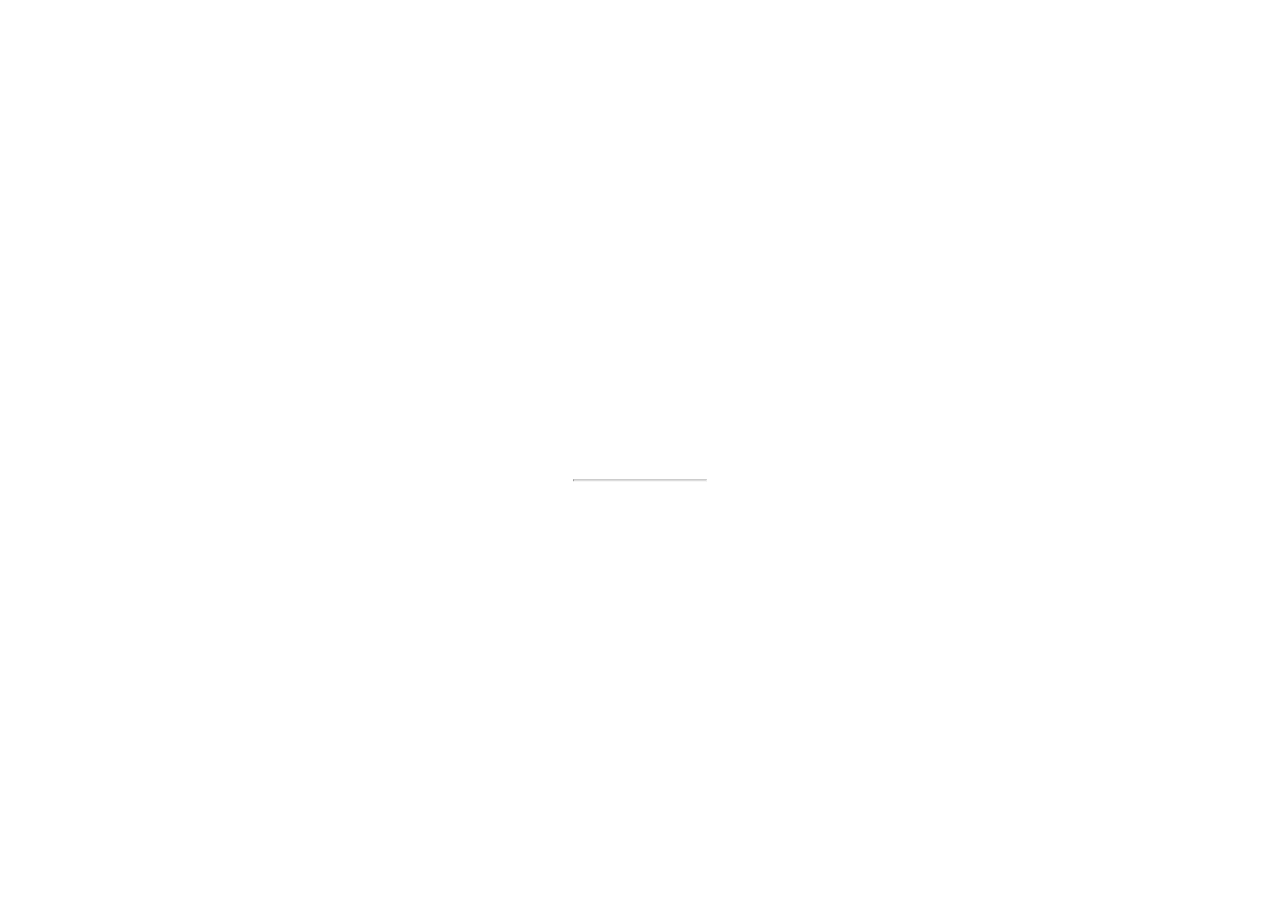
==== index.html @ 6630ac7a "Updated Naming Scheme" ====
<html>
    <head>
        <title>Happy B Day!</title>
        <link rel="stylesheet" href="style.css">
    </head>
    <body>
        <script src="main.js"></script>
        <div class="bgimg">
            <div class="topleft">
              <p><i>Jaedan.org</i></p>
            </div>
            <div class="middle">
              <h1>COMING SOON</h1>
              <hr>
              <p>999 days</p>
            </div>
            <div class="bottomleft">
              <p>Happy Birthday Jaedan!</p>
            </div>
        </div>
    </body>
</html>
---- style.css ----
/* Set height to 100% for body and html to enable the background image to cover the whole page: */
body, html {
    height: 100%
  }
  
  .bgimg {
    /* Background image */
    background-image: url('https://www.w3schools.com/w3images/forestbridge.jpg');
    /* Full-screen */
    height: 100%;
    /* Center the background image */
    background-position: center;
    /* Scale and zoom in the image */
    background-size: cover;
    /* Add position: relative to enable absolutely positioned elements inside the image (place text) */
    position: relative;
    /* Add a white text color to all elements inside the .bgimg container */
    color: white;
    /* Add a font */
    font-family: "Courier New", Courier, monospace;
    /* Set the font-size to 25 pixels */
    font-size: 25px;
  }
  
  /* Position text in the top-left corner */
  .topleft {
    position: absolute;
    top: 0;
    left: 16px;
  }
  
  /* Position text in the bottom-left corner */
  .bottomleft {
    position: absolute;
    bottom: 0;
    left: 16px;
  }
  
  /* Position text in the middle */
  .middle {
    position: absolute;
    top: 50%;
    left: 50%;
    transform: translate(-50%, -50%);
    text-align: center;
  }
  
  /* Style the <hr> element */
  hr {
    margin: auto;
    width: 40%;
  }
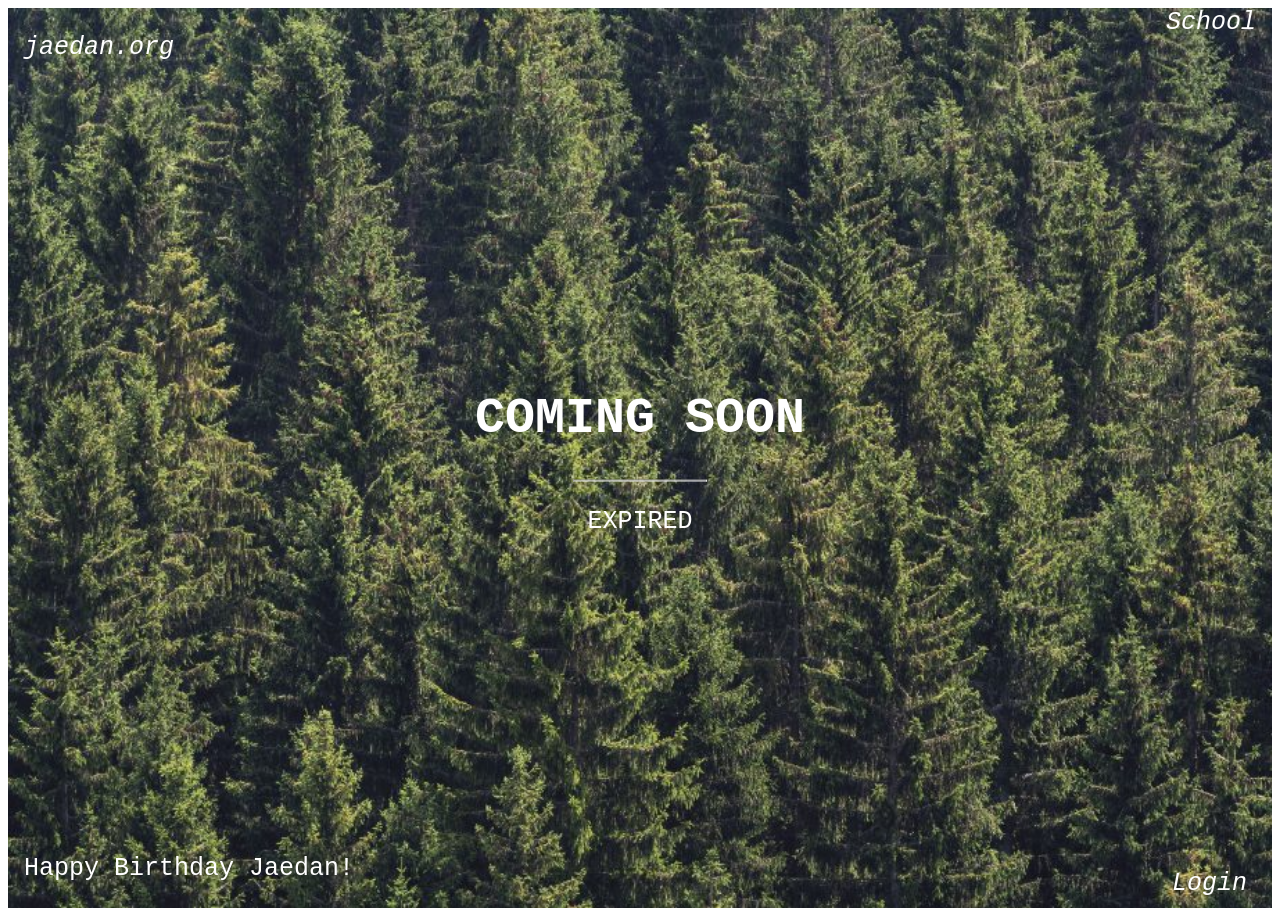
==== commit df2c3f52: "school section" ====
--- a/index.html
+++ b/index.html
@@ -7,16 +7,22 @@
         <script src="main.js"></script>
         <div class="bgimg">
             <div class="topleft">
-              <p><i>Jaedan.org</i></p>
+              <p><i>jaedan.org</i></p>
+            </div>
+            <div class="topright">
+              <a href="school"><i>School</i></a>
             </div>
             <div class="middle">
               <h1>COMING SOON</h1>
               <hr>
-              <p>999 days</p>
+              <p id="demo">999 days</p>
             </div>
             <div class="bottomleft">
               <p>Happy Birthday Jaedan!</p>
             </div>
+            <div class="bottomright">
+              <a href="/login"><i>Login</i></a>
+            </div>
         </div>
     </body>
 </html>
--- a/style.css
+++ b/style.css
@@ -5,7 +5,7 @@
   
   .bgimg {
     /* Background image */
-    background-image: url('https://www.w3schools.com/w3images/forestbridge.jpg');
+    background-image: url('images/background.jpg');
     /* Full-screen */
     height: 100%;
     /* Center the background image */
@@ -35,6 +35,12 @@
     bottom: 0;
     left: 16px;
   }
+
+  .topright {
+    position: absolute;
+    top: 0;
+    right: 16px;
+  }
   
   /* Position text in the middle */
   .middle {
@@ -49,4 +55,29 @@
   hr {
     margin: auto;
     width: 40%;
-  }+  }
+  
+  a {
+    color: white;
+    text-decoration: none;
+  }
+
+  /* Position the bottomright div */
+.bottomright {
+  position: absolute;
+  bottom: 10px;
+  right: 10px;
+}
+
+/* Style the link in the bottom right without underline */
+.bottomright a {
+  color: #fff;
+  padding: 10px 15px;
+  text-decoration: none;  /* This removes the underline */
+}
+
+/* Hover effect for the link */
+.bottomright a:hover {
+  color: #fff;
+  text-decoration: none; /* Ensure no underline on hover as well */
+}
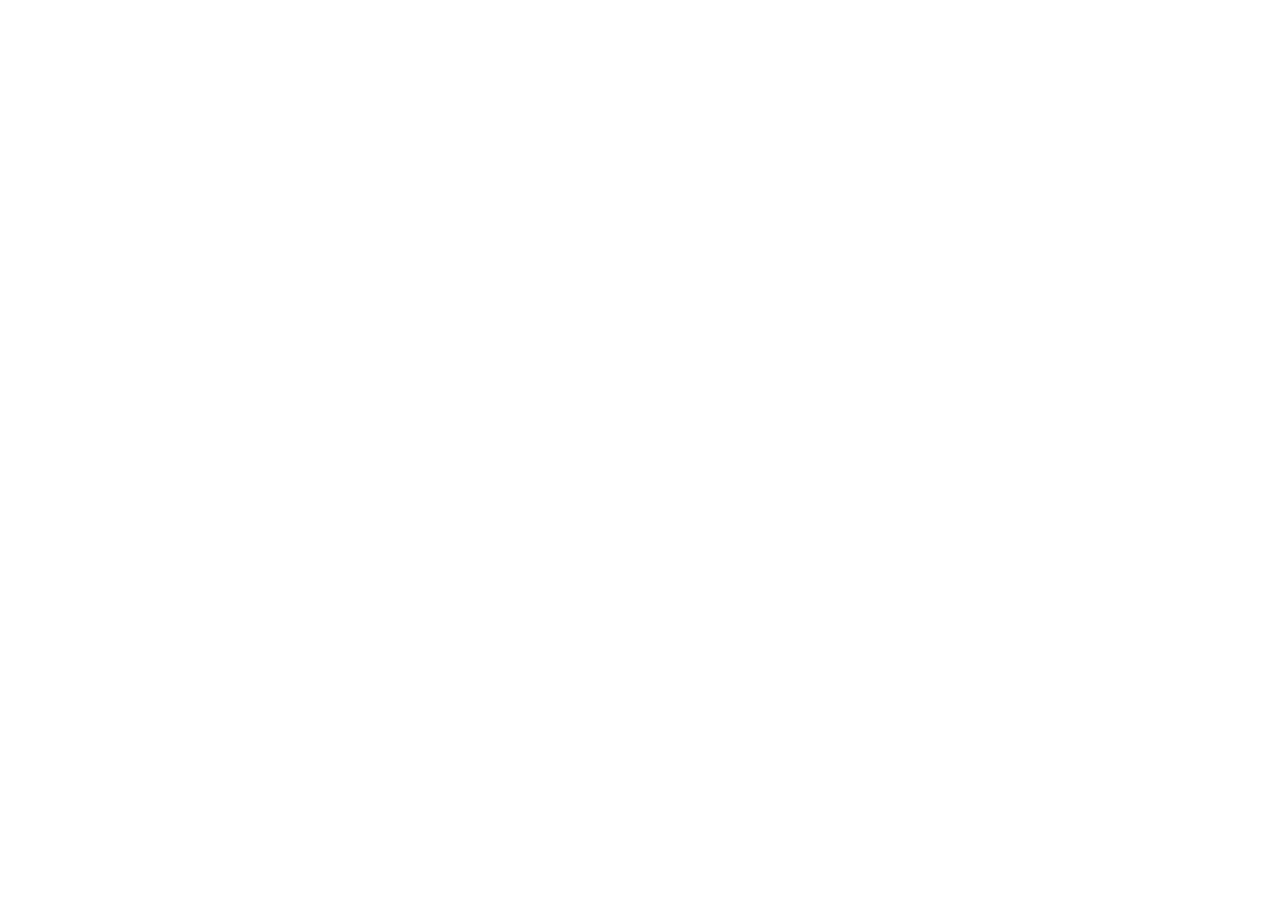
==== commit 321c71fb: "surprise" ====
--- a/index.html
+++ b/index.html
@@ -1,28 +1,53 @@
 <html>
     <head>
-        <title>Happy B Day!</title>
+        <title>Surprise!</title>
+        <meta charset="UTF-8">
+        <meta name="viewport" content="width=device-width, initial-scale=1.0">
         <link rel="stylesheet" href="style.css">
     </head>
-    <body>
-        <script src="main.js"></script>
+    <body style="display: none" id="body">
+        <h3 style="text-align:center; padding: 1em;">Happy Birthday Jaedan!</h3>
         <div class="bgimg">
-            <div class="topleft">
-              <p><i>jaedan.org</i></p>
+            <div class="grid-container">
+                <div class="image-grid">
+                    <a href="images/image0.jpeg"> <img src="images/image0.jpeg" alt="Image 0"> </a>
+                    <a href="images/image1.jpeg"> <img src="images/image1.jpeg" alt="Image 1"> </a>
+                    <a href="images/image2.jpeg"> <img src="images/image2.jpeg" alt="Image 2"> </a>
+                    <a href="images/image3.jpeg"> <img src="images/image3.jpeg" alt="Image 3"> </a>
+                    <a href="images/image4.jpeg"> <img src="images/image4.jpeg" alt="Image 4"> </a>
+                    <a href="images/image5.jpeg"> <img src="images/image5.jpeg" alt="Image 5"> </a>
+                    <a href="images/image6.jpeg"> <img src="images/image6.jpeg" alt="Image 6"> </a>
+                    <a href="images/image7.jpeg"> <img src="images/image7.jpeg" alt="Image 7"> </a>
+                    <a href="images/image8.jpeg"> <img src="images/image8.jpeg" alt="Image 8"> </a>
+                    <a href="images/image9.jpeg"> <img src="images/image9.jpeg" alt="Image 9"> </a>
+                    <a href="images/image10.jpeg"> <img src="images/image10.jpeg" alt="Image 10"> </a>
+                    <a href="images/image11.jpeg"> <img src="images/image11.jpeg" alt="Image 11"> </a>
+                    <a href="images/image12.jpeg"> <img src="images/image12.jpeg" alt="Image 12"> </a>
+                    <a href="images/image13.jpeg"> <img src="images/image13.jpeg" alt="Image 13"> </a>
+                    <a href="images/image14.png"> <img src="images/image14.png" alt="Image 14"> </a>
+                    <a href="images/image15.jpg"> <img src="images/image15.jpg" alt="Image 15"> </a>
+                    <a href="images/image16.jpg"> <img src="images/image16.jpg" alt="Image 16"> </a>
+                    <a href="images/image17.jpg"> <img src="images/image17.jpg" alt="Image 17"> </a>
+                    <a href="images/image18.png"> <img src="images/image18.png" alt="Image 18"> </a>
+                    <a href="images/image19.jpg"> <img src="images/image19.jpg" alt="Image 19"> </a>
+                    <a href="images/image20.jeg"> <img src="images/image20.jpg" alt="Image 20"> </a>
+                    <a href="images/image21.jpg"> <img src="images/image21.jpg" alt="Image 21"> </a>
+                    <a href="images/image22.jpg"> <img src="images/image22.jpg" alt="Image 22"> </a>
+                    <a href="images/image23.jpg"> <img src="images/image23.jpg" alt="Image 23"> </a>
+                    <a href="images/image24.jpg"> <img src="images/image24.jpg" alt="Image 24"> </a>
+                    <a href="images/image25.jpg"> <img src="images/image25.jpg" alt="Image 25"> </a>
+                    <a href="images/image26.jpg"> <img src="images/image26.jpg" alt="Image 25"> </a>
+                    <a href="images/image27.jpg"> <img src="images/image27.jpg" alt="Image 25"> </a>
+                    <!--<a href="images/image0.jpeg"> <img src="images/image10.jpeg" alt="Image 0">-->
+                </div>
             </div>
-            <div class="topright">
-              <a href="school"><i>School</i></a>
-            </div>
-            <div class="middle">
-              <h1>COMING SOON</h1>
-              <hr>
-              <p id="demo">999 days</p>
-            </div>
-            <div class="bottomleft">
-              <p>Happy Birthday Jaedan!</p>
-            </div>
-            <div class="bottomright">
-              <a href="/login"><i>Login</i></a>
+            <div class="contributors">
+                <div class="contributorsinner">
+                    <p>Contributors</p>
+                    <img src="images/hsep.png">
+                    <p>Braden Matteson • Bhargav Trivedi • Jackson Smyre • Evan Daniels</p>
+                </div>
             </div>
         </div>
     </body>
-</html>
+</html>
--- a/style.css
+++ b/style.css
@@ -1,83 +1,120 @@
-/* Set height to 100% for body and html to enable the background image to cover the whole page: */
-body, html {
-    height: 100%
-  }
-  
-  .bgimg {
+* {
+    box-sizing: border-box;
+}
+
+body {
+    margin: 0;
+    font-family: Arial, sans-serif;
+}
+
+.image-grid {
+    display: grid;
+    grid-template-columns: repeat(3, 1fr); /* 3 equal-width columns */
+    grid-auto-rows: 350px; /* Normal height for the grid rows */
+    gap: 10px; /* Space between images */
+    width: 80%;
+    margin: 0 auto; /* Center the grid horizontally */
+    position: relative; /* Position relative to maintain the stacking context */
+    z-index: 1; /* Ensure it stays above the blurred background */
+    color: white; /* Add a white text color */
+    font-family: "Courier New", Courier, monospace; /* Set the font */
+    font-size: 25px; /* Set the font size */
+    padding: 20px; /* Optional: add some padding */
+}
+
+/* General image styling */
+.image-grid img {
+    width: 100%; /* Force images to fill grid cells horizontally */
+    max-width: 400px;
+    height: 100%; /* Force images to fill grid cells vertically */
+    object-fit: cover; /* Ensure images are scaled without distortion */
+    border-radius: 5px; /* Optional: rounded corners */
+    border: 5px solid white;
+    transition: transform 0.5s ease, z-index 0.5s ease; /* Smooth transition for scaling */
+    position: relative; /* So images can expand outside of the grid */
+    z-index: 0; /* Default z-index */
+}
+
+/* Expand the image to 2x size on hover */
+.image-grid img:hover {
+    transform: scale(1.75); /* Scale the image by 2x */
+    z-index: 10; /* Bring the hovered image above others */
+}
+
+/* Top center image (2nd image) - make it half the height */
+.image-grid a:nth-child(2) {
+    grid-row: span 0.5; /* Spans half the height of a row */
+    grid-column: 2; /* Ensure it's in the center column */
+    height: 175px; /* Make sure it fills its half-row */
+}
+
+/* Center column adjustments - 5th and 8th images aligned properly */
+.image-grid a:nth-child(3n+5) {
+    grid-column: 2; /* Keep these in the center column */
+    grid-row: span 1; /* Keep them at the normal row height */
+    margin-top: -175px; /* Offset the center column to create staggered effect */
+}
+
+img {
+    border-radius: 1em;
+    max-height: 350px;
+}
+
+/* Media query for smaller screens */
+@media (max-width: 768px) {
+    .image-grid img:hover {
+        transform: scale(1.2); /* Reduce scaling on smaller screens */
+    }
+}
+
+.bgimg {
     /* Background image */
-    background-image: url('images/background.jpg');
-    /* Full-screen */
-    height: 100%;
+    padding-top: 1em;
+    position: relative; /* Needed to place the grid above it */
+    overflow: hidden; /* Ensure overflow is hidden */
+}
+
+.bgimg::before {
+    content: "";
+    /* Cover the entire container */
+    position: absolute;
+    top: 0;
+    left: 0;
+    right: 0;
+    bottom: 0;
+    /* Set the background image */
+    background-image: 
+        linear-gradient(to bottom, rgba(0, 0, 0, 0) 70%, rgba(0, 0, 0, 0.5) 100%),
+        url('images/background.jpg');
     /* Center the background image */
     background-position: center;
-    /* Scale and zoom in the image */
-    background-size: cover;
-    /* Add position: relative to enable absolutely positioned elements inside the image (place text) */
-    position: relative;
-    /* Add a white text color to all elements inside the .bgimg container */
-    color: white;
-    /* Add a font */
-    font-family: "Courier New", Courier, monospace;
-    /* Set the font-size to 25 pixels */
-    font-size: 25px;
-  }
-  
-  /* Position text in the top-left corner */
-  .topleft {
-    position: absolute;
-    top: 0;
-    left: 16px;
-  }
-  
-  /* Position text in the bottom-left corner */
-  .bottomleft {
-    position: absolute;
-    bottom: 0;
-    left: 16px;
-  }
-
-  .topright {
-    position: absolute;
-    top: 0;
-    right: 16px;
-  }
-  
-  /* Position text in the middle */
-  .middle {
-    position: absolute;
-    top: 50%;
-    left: 50%;
-    transform: translate(-50%, -50%);
-    text-align: center;
-  }
-  
-  /* Style the <hr> element */
-  hr {
-    margin: auto;
-    width: 40%;
-  }
-  
-  a {
-    color: white;
-    text-decoration: none;
-  }
-
-  /* Position the bottomright div */
-.bottomright {
-  position: absolute;
-  bottom: 10px;
-  right: 10px;
+    /* Allow for vertical stretching */
+    background-size: 100% auto; /* 100% width and automatic height */
+    /* Allow the image to repeat vertically */
+    background-repeat: repeat-y;
+    /* Create a gradient effect for smooth transition */
+    filter: blur(6px);
+    z-index: -1;
 }
 
-/* Style the link in the bottom right without underline */
-.bottomright a {
-  color: #fff;
-  padding: 10px 15px;
-  text-decoration: none;  /* This removes the underline */
+.contributors {
+    background-color: white;
+    border-radius: 1em;
+    padding: 10px 10px 10px 10px;
+    margin-left: 20px;
+    margin-right: 20px;
+    margin-bottom: 30px;
+    font-family: "Courier New", Courier, monospace;
+    font-size: 20px;
+    text-align: center;
 }
 
-/* Hover effect for the link */
-.bottomright a:hover {
-  color: #fff;
-  text-decoration: none; /* Ensure no underline on hover as well */
-}+.contributorsinner {
+    border: 2px solid darkgray;
+    border-radius: 10px;
+}
+
+.contributors img {
+    height: 20px;
+    margin-top: -5px;
+}
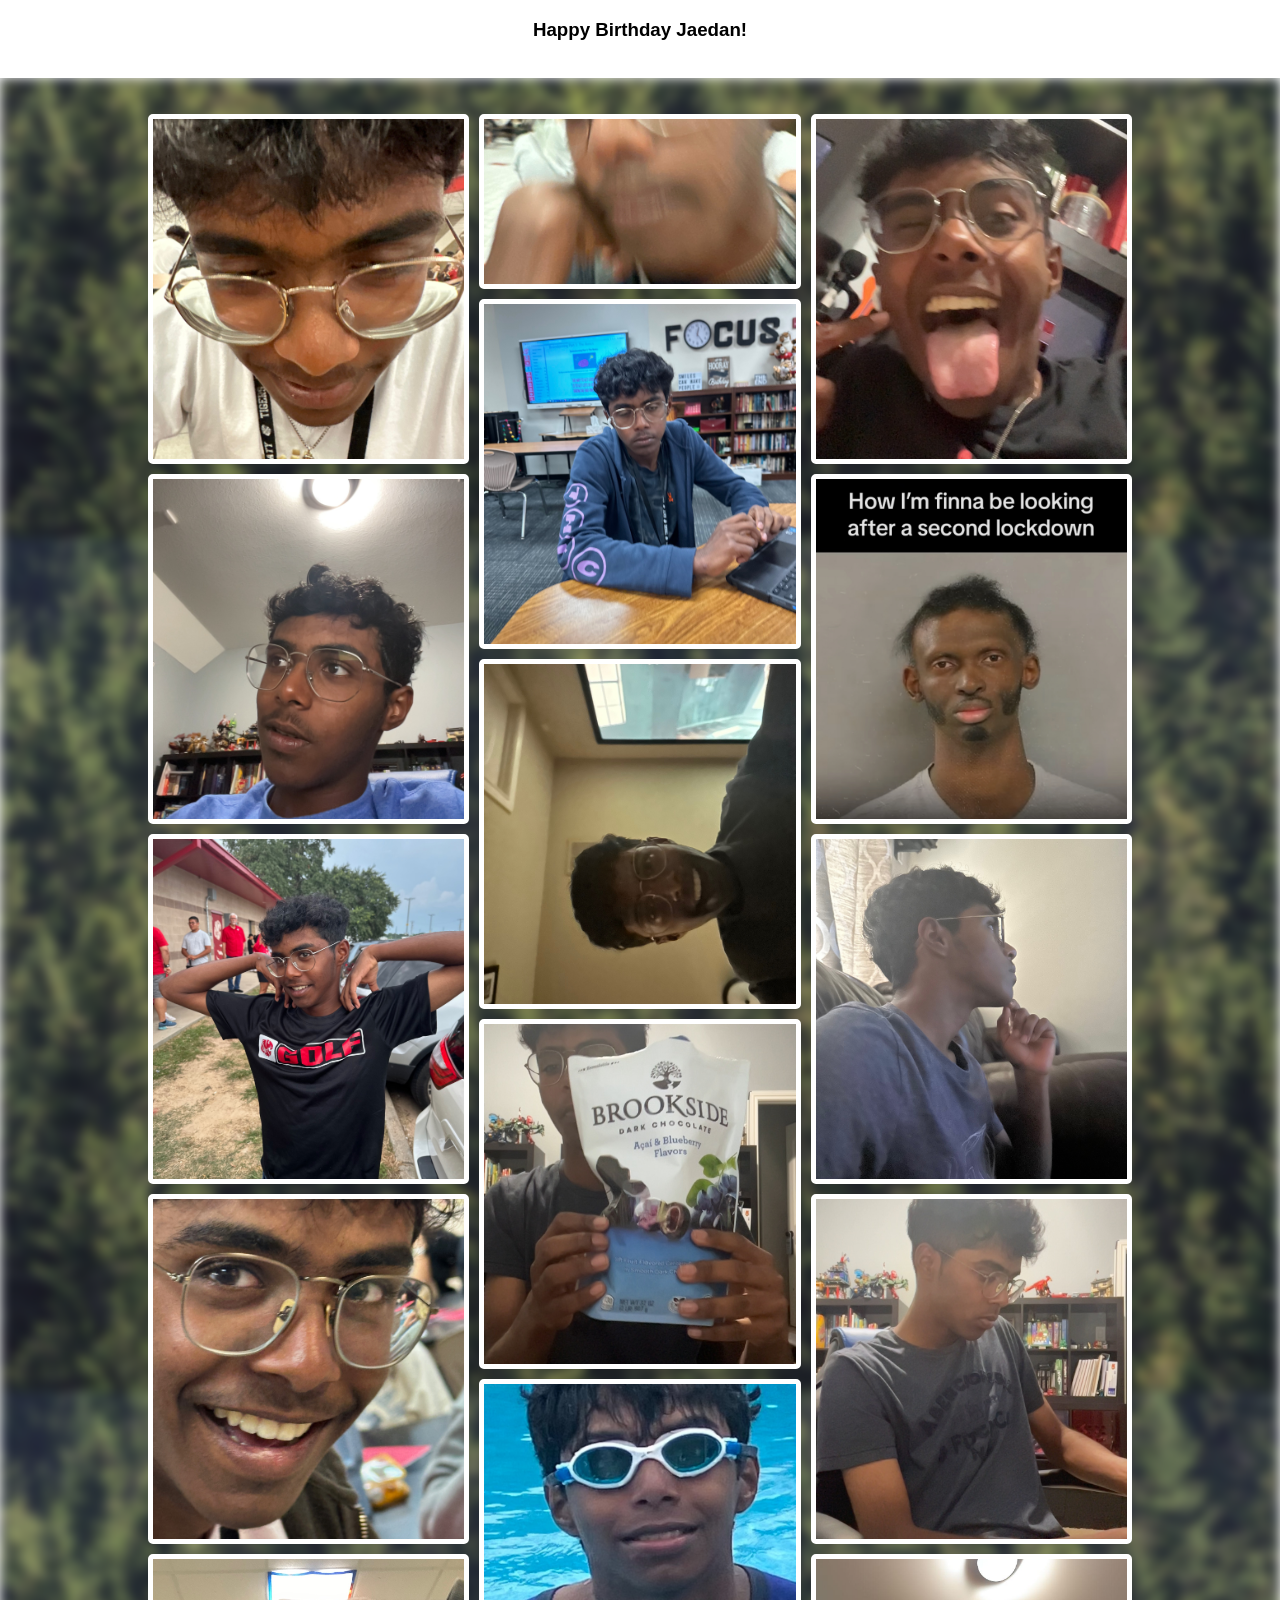
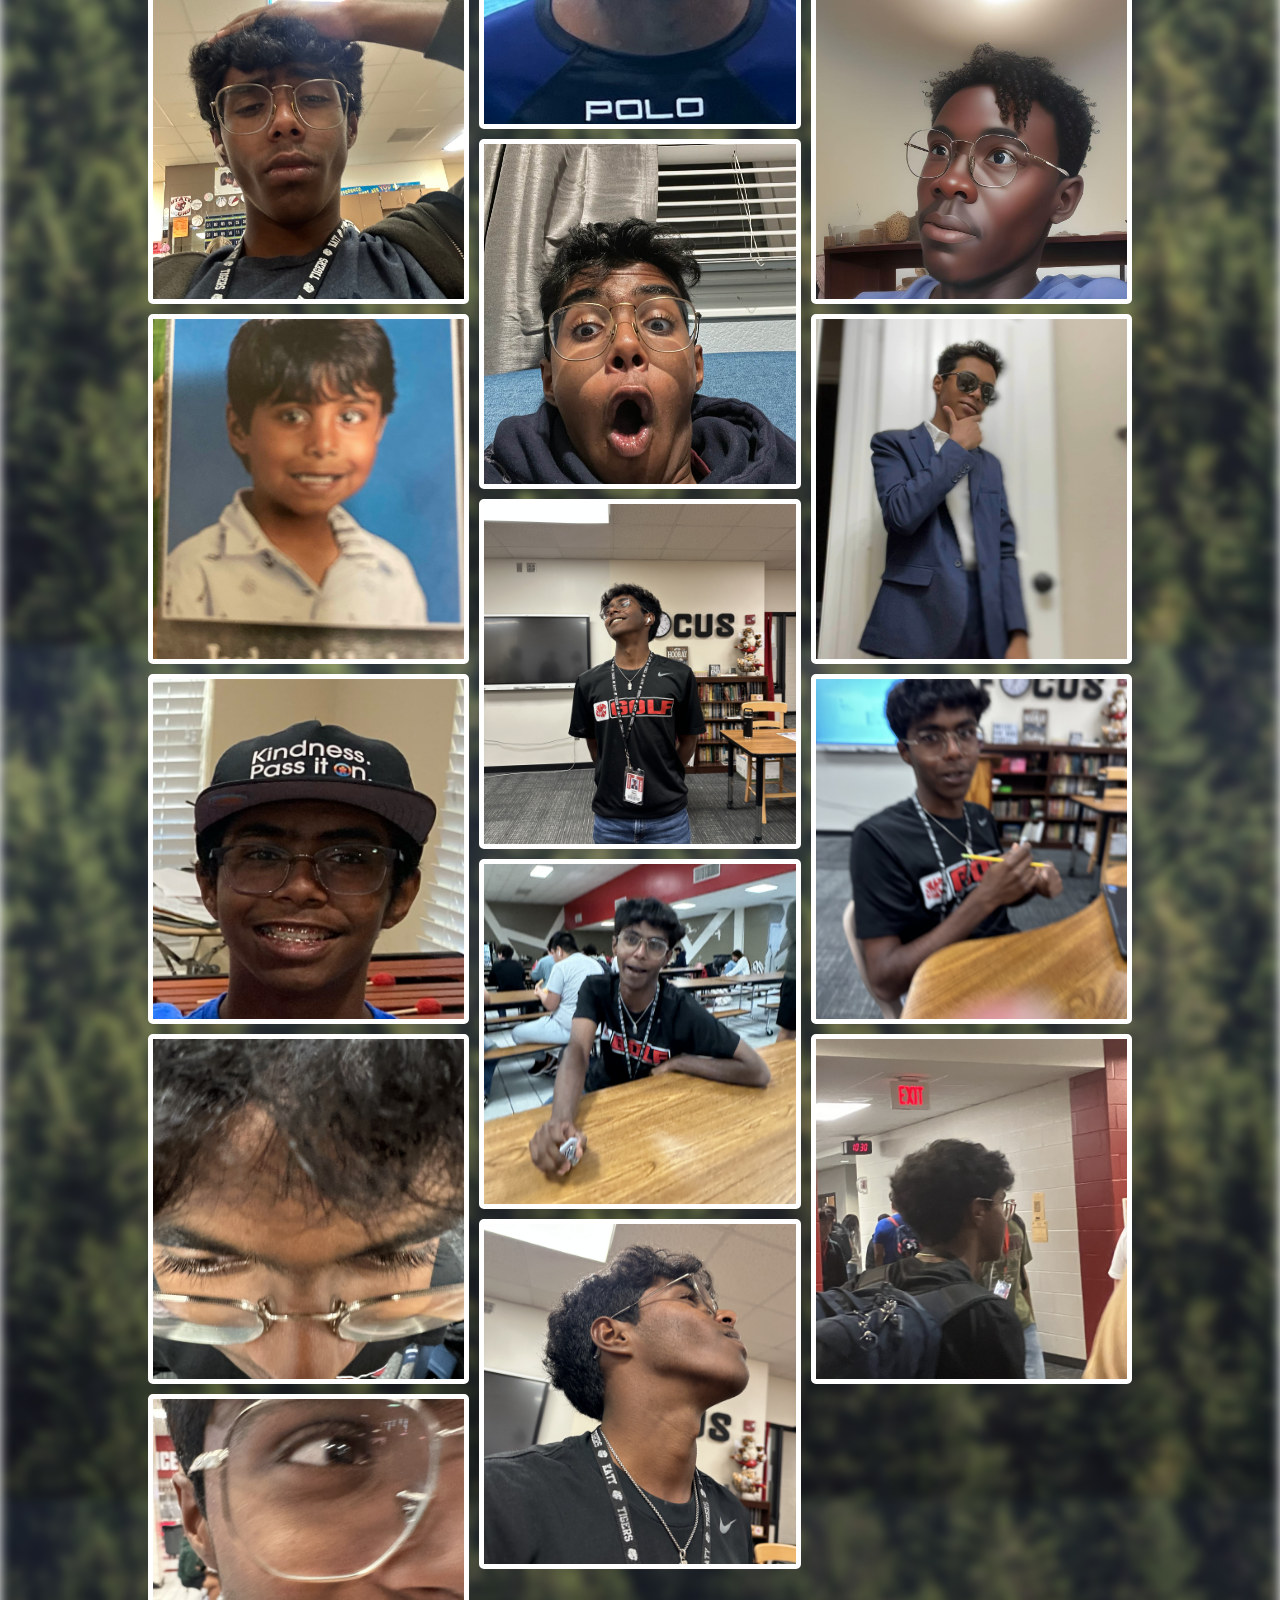
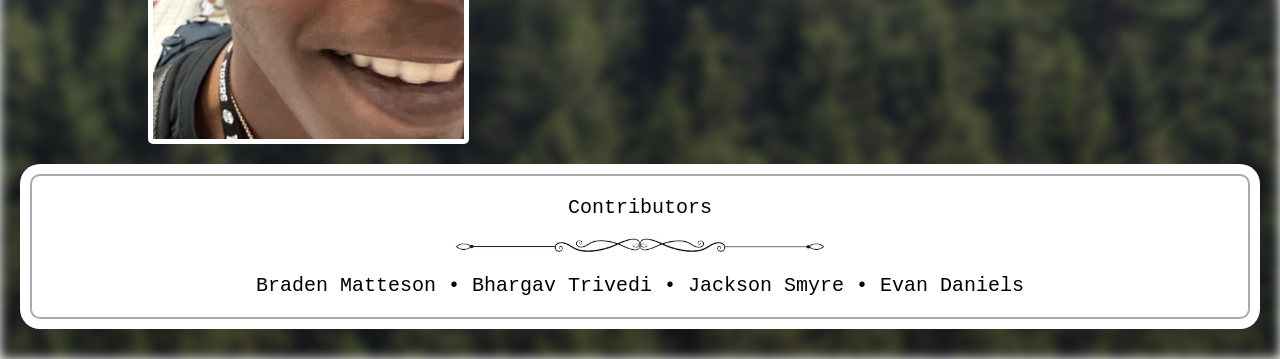
==== commit be86cb3a: "Update index.html" ====
--- a/index.html
+++ b/index.html
@@ -5,7 +5,7 @@
         <meta name="viewport" content="width=device-width, initial-scale=1.0">
         <link rel="stylesheet" href="style.css">
     </head>
-    <body style="display: none" id="body">
+    <body id="body">
         <h3 style="text-align:center; padding: 1em;">Happy Birthday Jaedan!</h3>
         <div class="bgimg">
             <div class="grid-container">
@@ -36,8 +36,6 @@
                     <a href="images/image23.jpg"> <img src="images/image23.jpg" alt="Image 23"> </a>
                     <a href="images/image24.jpg"> <img src="images/image24.jpg" alt="Image 24"> </a>
                     <a href="images/image25.jpg"> <img src="images/image25.jpg" alt="Image 25"> </a>
-                    <a href="images/image26.jpg"> <img src="images/image26.jpg" alt="Image 25"> </a>
-                    <a href="images/image27.jpg"> <img src="images/image27.jpg" alt="Image 25"> </a>
                     <!--<a href="images/image0.jpeg"> <img src="images/image10.jpeg" alt="Image 0">-->
                 </div>
             </div>
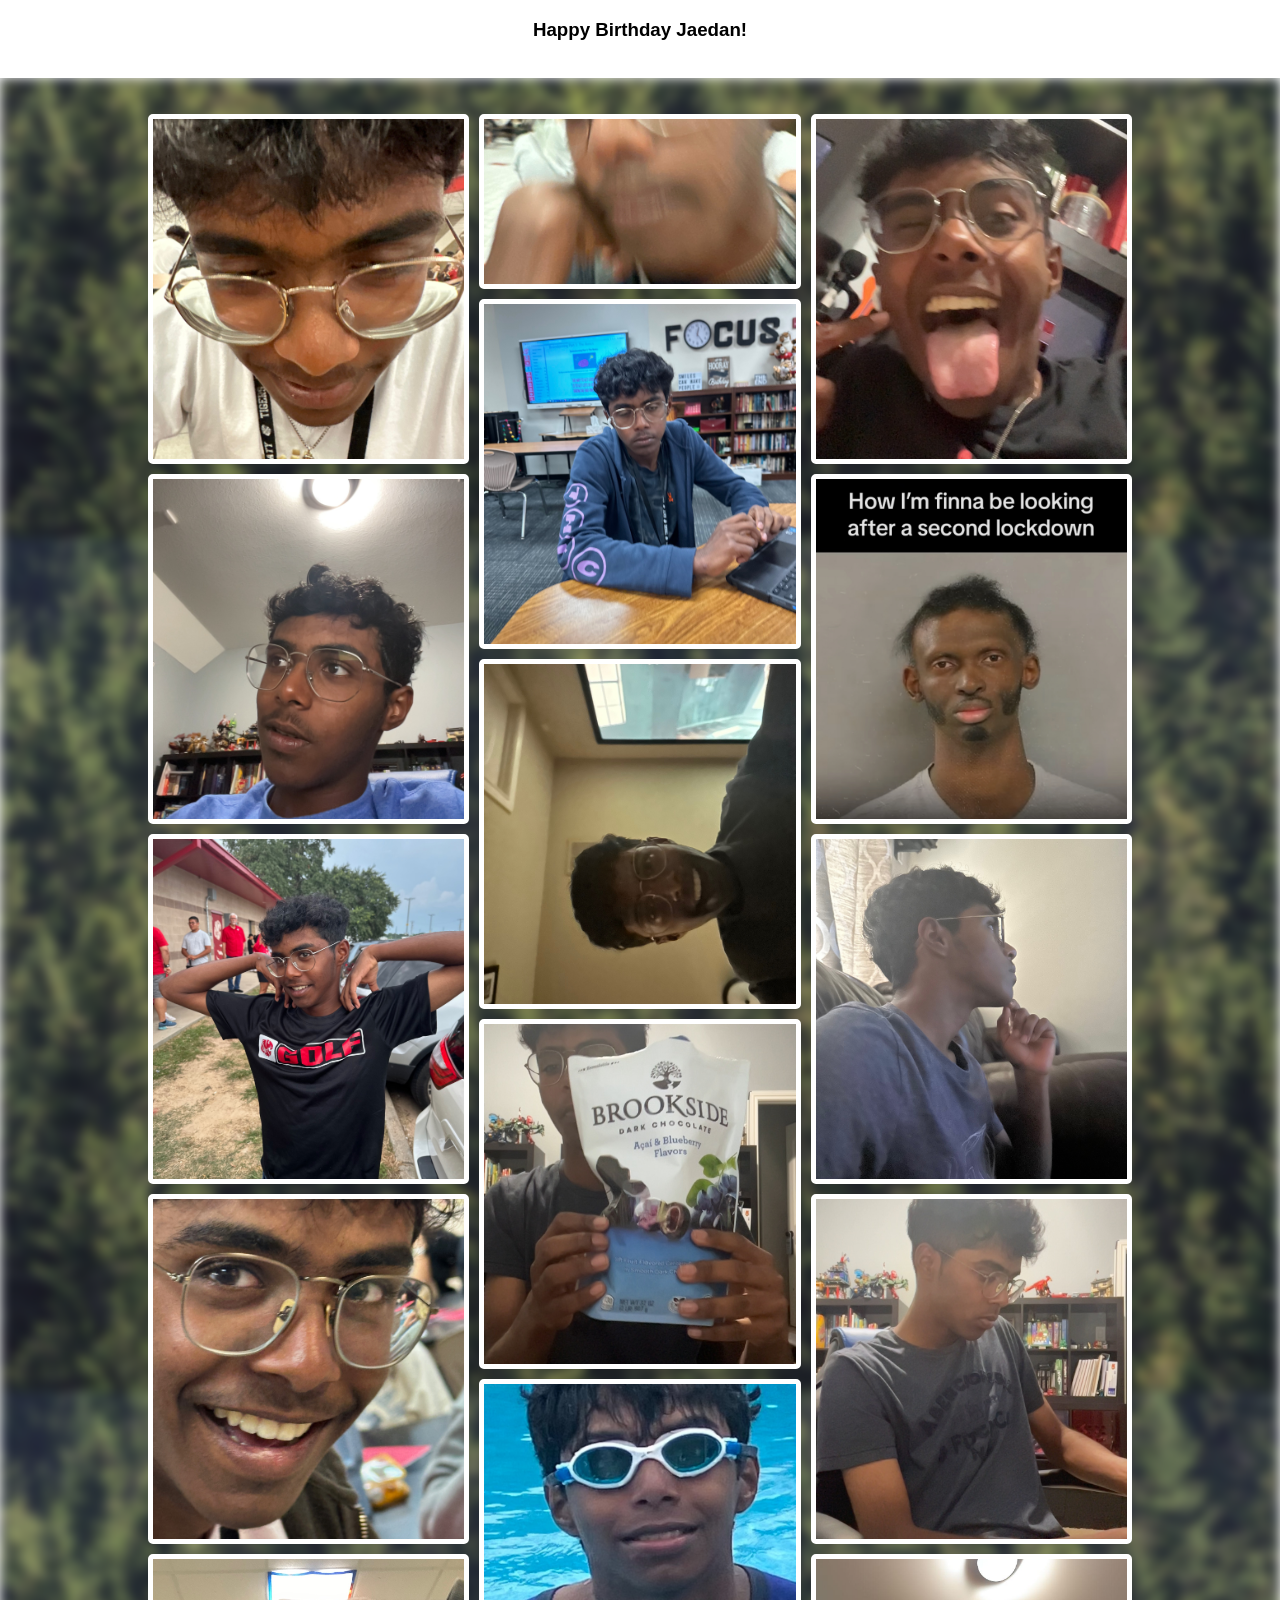
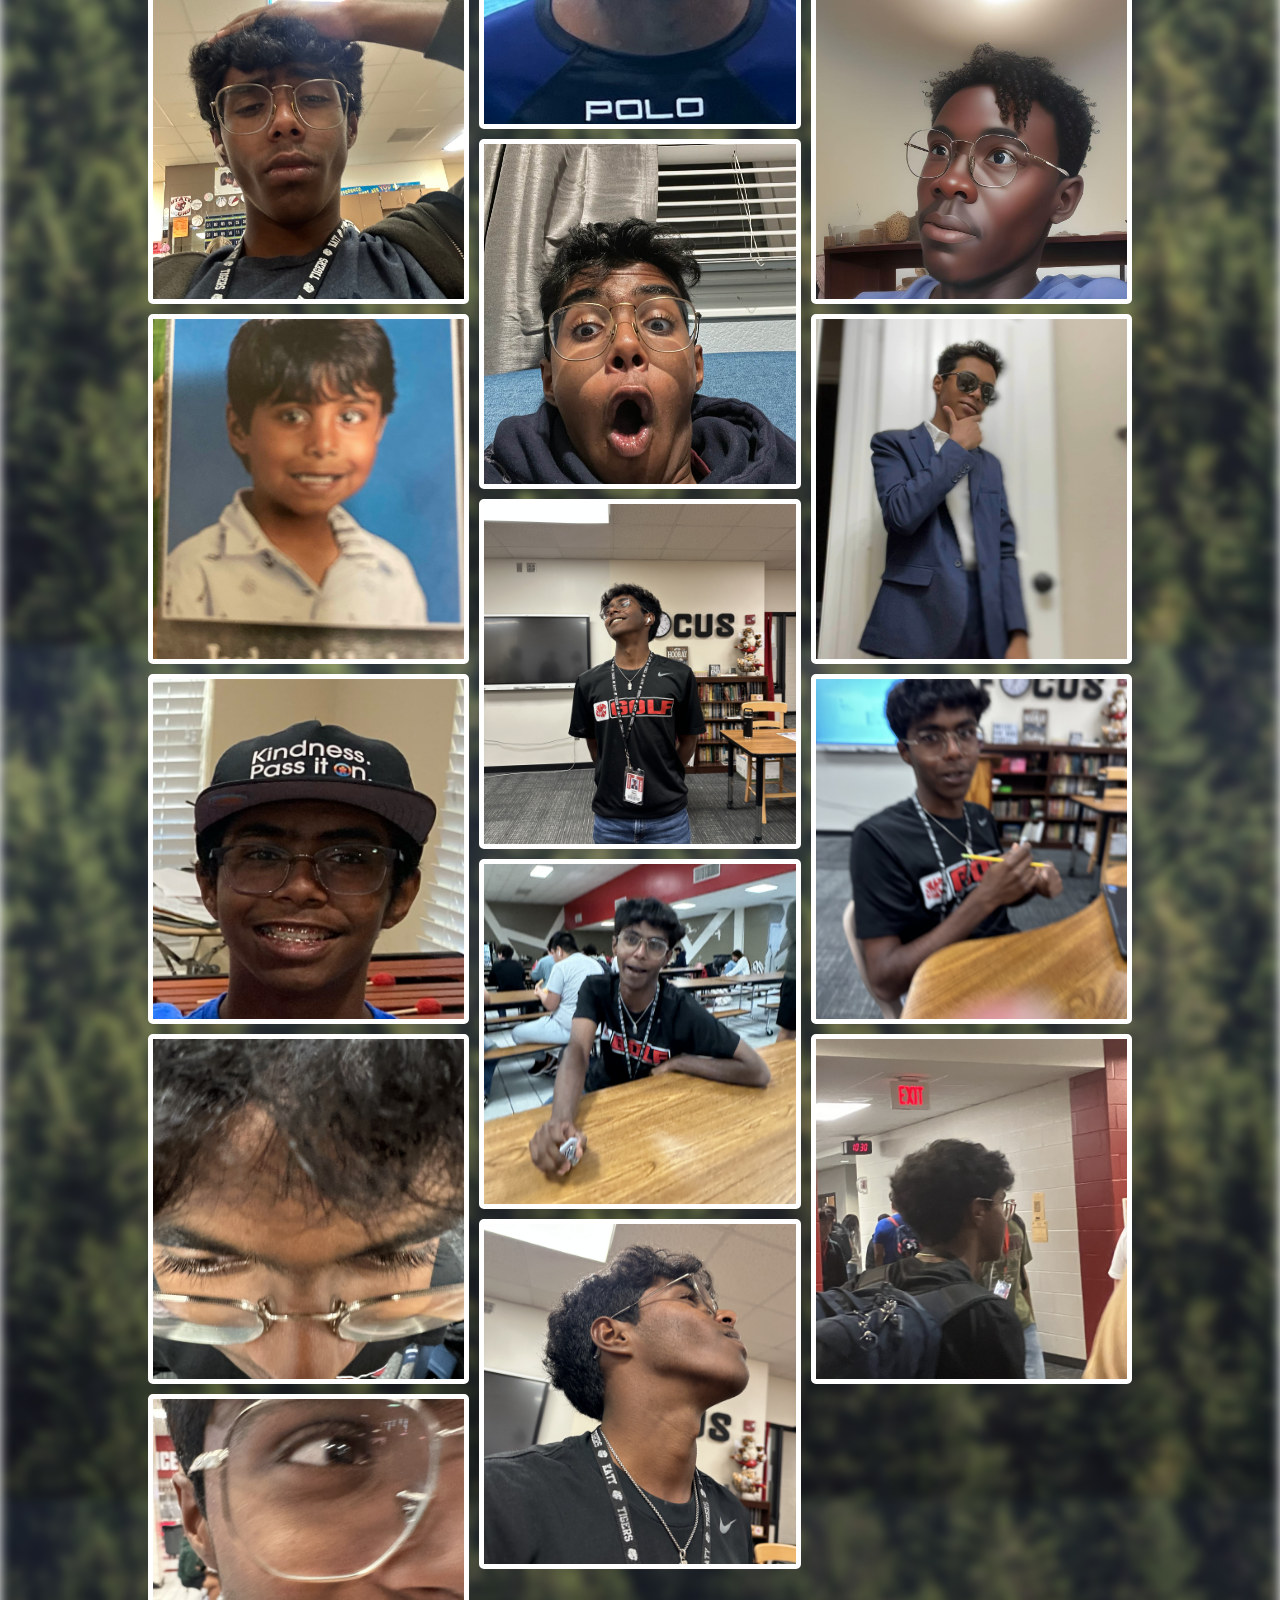
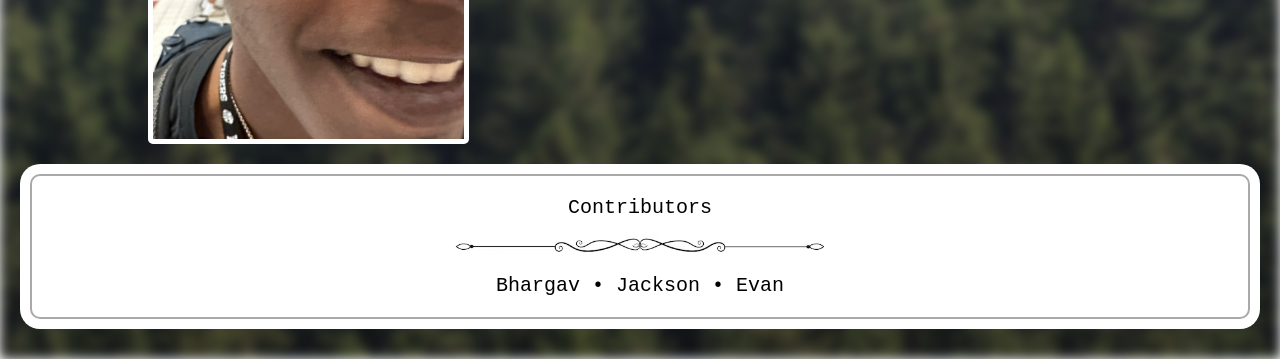
==== commit 77ccf44f: "puzzle" ====
--- a/index.html
+++ b/index.html
@@ -43,7 +43,7 @@
                 <div class="contributorsinner">
                     <p>Contributors</p>
                     <img src="images/hsep.png">
-                    <p>Braden Matteson • Bhargav Trivedi • Jackson Smyre • Evan Daniels</p>
+                    <p>Bhargav • Jackson • Evan</p>
                 </div>
             </div>
         </div>
